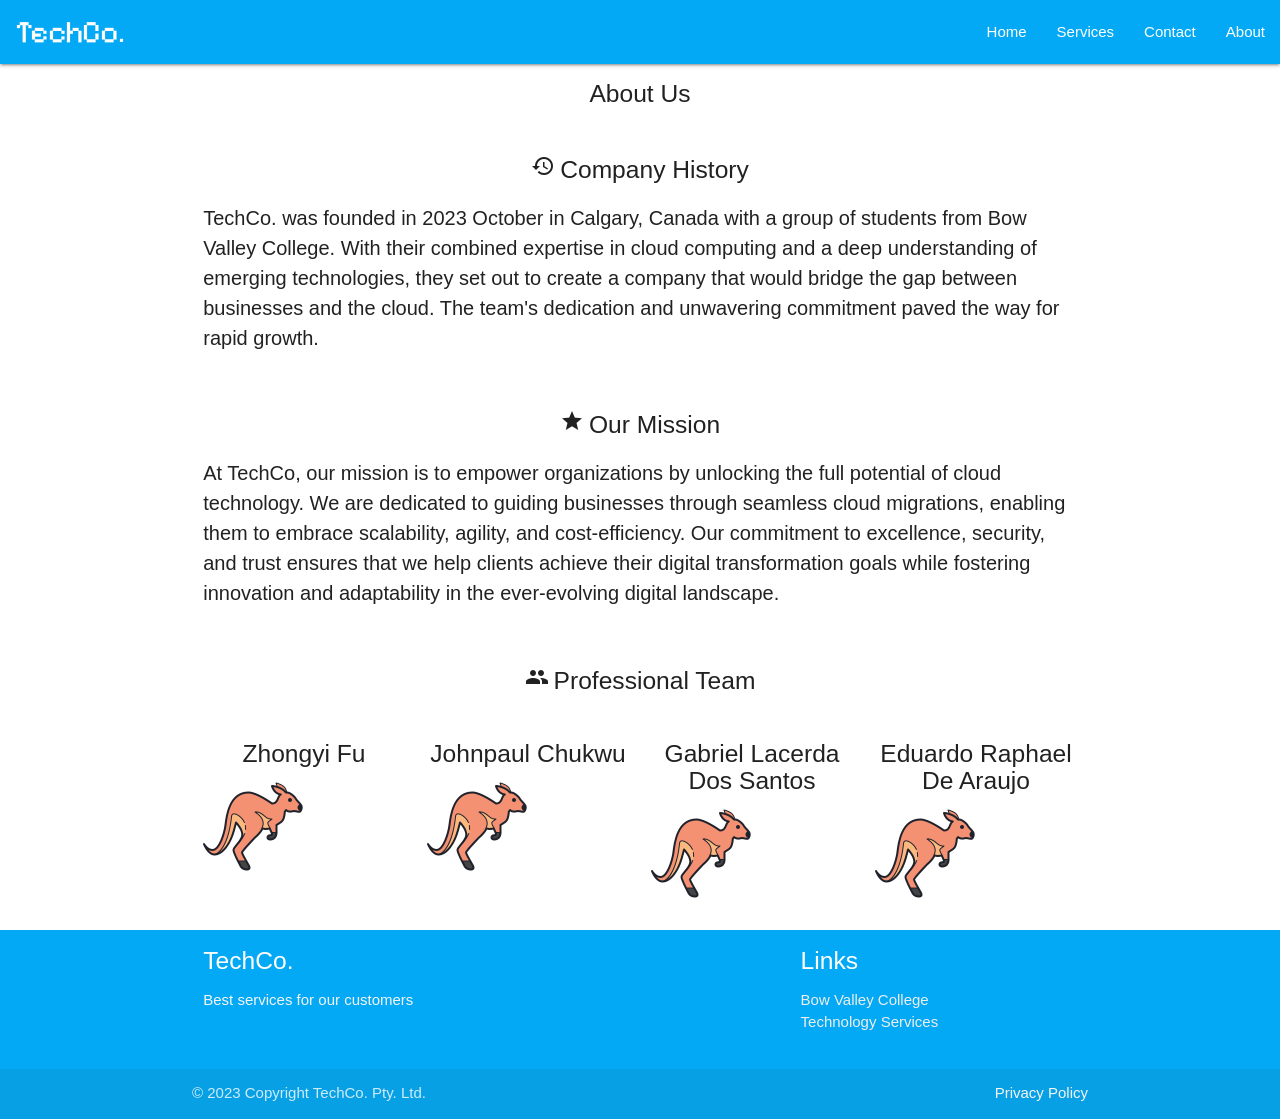
==== about.html @ 7dcfe376 "initial commit" ====
<!DOCTYPE html>
<html>
  <head>
    <!--Import Google Icon Font-->
    <link href="https://fonts.googleapis.com/icon?family=Material+Icons" rel="stylesheet" />
    <link rel="preconnect" href="https://fonts.googleapis.com">
    <link rel="preconnect" href="https://fonts.gstatic.com" crossorigin>
    <link href="https://fonts.googleapis.com/css2?family=Pixelify+Sans&display=swap" rel="stylesheet">
    <!-- Compiled and minified CSS -->
    <link rel="stylesheet" href="https://cdnjs.cloudflare.com/ajax/libs/materialize/1.0.0/css/materialize.min.css">
    <!-- Compiled and minified JavaScript -->
    <script src="https://cdnjs.cloudflare.com/ajax/libs/materialize/1.0.0/js/materialize.min.js"></script>
    <!-- jquery and custom js -->
    <script src="https://ajax.googleapis.com/ajax/libs/jquery/3.6.4/jquery.min.js"></script>
    <script src="./js/script.js"></script>
    <link rel="stylesheet" href="./css/custom.css">
    <!--Let browser know website is optimized for mobile-->
    <meta name="viewport" content="width=device-width, initial-scale=1.0"/>
    <title>About</title>
    <link rel="icon" href="imgs/techco-icon.png">
  </head>
  <main>
    <nav>
      <div class="navbar-fixed light-blue">
            <a href="index.html" class="brand-logo pixel">TechCo.</a>
            <a href="#" data-target="mobile-demo" class="sidenav-trigger"><i class="material-icons">menu</i></a>
            <ul class="right hide-on-med-and-down">
              <li><a href="index.html">Home</a></li>
              <li><a href="services.html">Services</a></li>
              <li><a href="contact.html">Contact</a></li>
              <li><a href="about.html">About</a></li>
            </ul>
      </div>
    </nav>
    <ul class="sidenav light-blue" id="mobile-demo">
      <li><a href="index.html">Home</a></li>
      <li><a href="services.html">Services</a></li>
      <li><a href="contact.html">Contact</a></li>
      <li><a href="about.html">About</a></li>
    </ul>

    <div class="container aboutus">
      <div class="row">
        <div class="col s12">
          <h5 class="center-align">About Us</h5>
        </div>
      </div>

      <div class="row">
        <div class="col s12">
          <h5><i class="material-icons">history</i>Company History</h5>
          <p>TechCo. was founded in 2023 October in Calgary, Canada with a group of students from Bow Valley College.
            With their combined expertise in cloud computing and a deep understanding of emerging technologies, 
            they set out to create a company that would bridge the gap between businesses and the cloud. 
            The team's dedication and unwavering commitment paved the way for rapid growth.
          </p>
        </div>
      </div>
      <div class="row">
        <div class="col s12">
          <h5><i class="material-icons">star</i>Our Mission</h5>
          <p>At TechCo, our mission is to empower organizations by unlocking the full potential of cloud 
            technology. We are dedicated to guiding businesses through seamless cloud migrations, 
            enabling them to embrace scalability, agility, and cost-efficiency. Our commitment to 
            excellence, security, and trust ensures that we help clients achieve their digital 
            transformation goals while fostering innovation and adaptability in the ever-evolving 
            digital landscape.</p>
        </div>
      </div>
      <div class="row">
        <div class="col s12">
          <h5><i class="material-icons">people</i>Professional Team</h5>
        </div>
      </div>
      <div class="row">
        <div class="col s6 l3">
          <h5>Zhongyi Fu</h5>
          <img src="imgs/icons8-kangaroo-100.png" alt="Zhongyi Fu">
        </div>
        <div class="col s6 l3">
          <h5>Johnpaul Chukwu</h5>
          <img src="imgs/icons8-kangaroo-100.png" alt="Johnpaul Chukwu">
        </div>
        <div class="col s6 l3">
          <h5>Gabriel Lacerda Dos Santos</h5>
          <img src="imgs/icons8-kangaroo-100.png" alt="Gabriel Lacerda Dos Santos">
        </div>
        <div class="col s6 l3">
          <h5>Eduardo Raphael De Araujo</h5>
          <img src="imgs/icons8-kangaroo-100.png" alt="Eduardo Raphael De Araujo">
        </div>
      </div>
    </div>

  </main>
  <footer class="page-footer light-blue">
    <div class="container">
      <div class="row">
        <div class="col l6 s12">
          <h5 class="white-text">TechCo.</h5>
          <p class="grey-text text-lighten-4">Best services for our customers</p>
        </div>
        <div class="col l4 offset-l2 s12">
          <h5 class="white-text">Links</h5>
          <ul>
            <li><a class="grey-text text-lighten-3" target="_blank" href="https://bowvalleycollege.ca/">Bow Valley College</a></li>
            <li><a class="grey-text text-lighten-3" target="_blank" href="https://bowvalleycollege.ca/student-resources/technology-services">Technology Services</a></li>
          </ul>
        </div>
      </div>
    </div>
    <div class="footer-copyright">
      <div class="container">
      © 2023 Copyright TechCo. Pty. Ltd.
      <a class="grey-text text-lighten-4 right" href="#!">Privacy Policy</a>
      </div>
    </div>
  </footer>
  
</html>
---- css/custom.css ----
body {
  display: flex;
  min-height: 100vh;
  flex-direction: column;
}

main {
  flex: 1 0 auto;
}

.page-footer {
  padding-top: 0px;
}

.page-footer > row {
  margin-bottom: 0px;
}

.pixel {
  font-family: 'Pixelify Sans', sans-serif;
}

.brand-logo {
  margin-left: 15px;
}

.portfolio h5 {
  text-align: center;
  text-transform: uppercase;
  margin-bottom: 15px;
}

.portfolio h6 {
  margin-bottom: 15px;
}

.parallax-container {
  min-height: 300px;
  line-height: 0;
  height: auto;
}

.parallax img {
  opacity: 0.8 !important;
}

.partners h5 {
  text-align: center;
  margin-bottom: 15px;
}

/* https://www.w3schools.com/howto/howto_css_image_responsive.asp */
.partners img {
  width: 100%;
  height: auto;
}

.services h5 {
  text-align: center;
}


.card-title {
  font-weight: 400 !important;
  text-align: center;
}

.card-title i {
  margin-right: 5px;
}

.aboutus i {
  margin-right: 5px;
}


.aboutus h5 {
  text-align: center;
}

.aboutus p {
  text-align: left;
  font-size: 20px;
}

.contact h5 {
  margin-bottom: 15px;
  text-align: center;
}

.contact p {
  text-align: center;
}

.contact i {
  margin-right: 5px;
}

.sidenav {
  width: 150px;
}
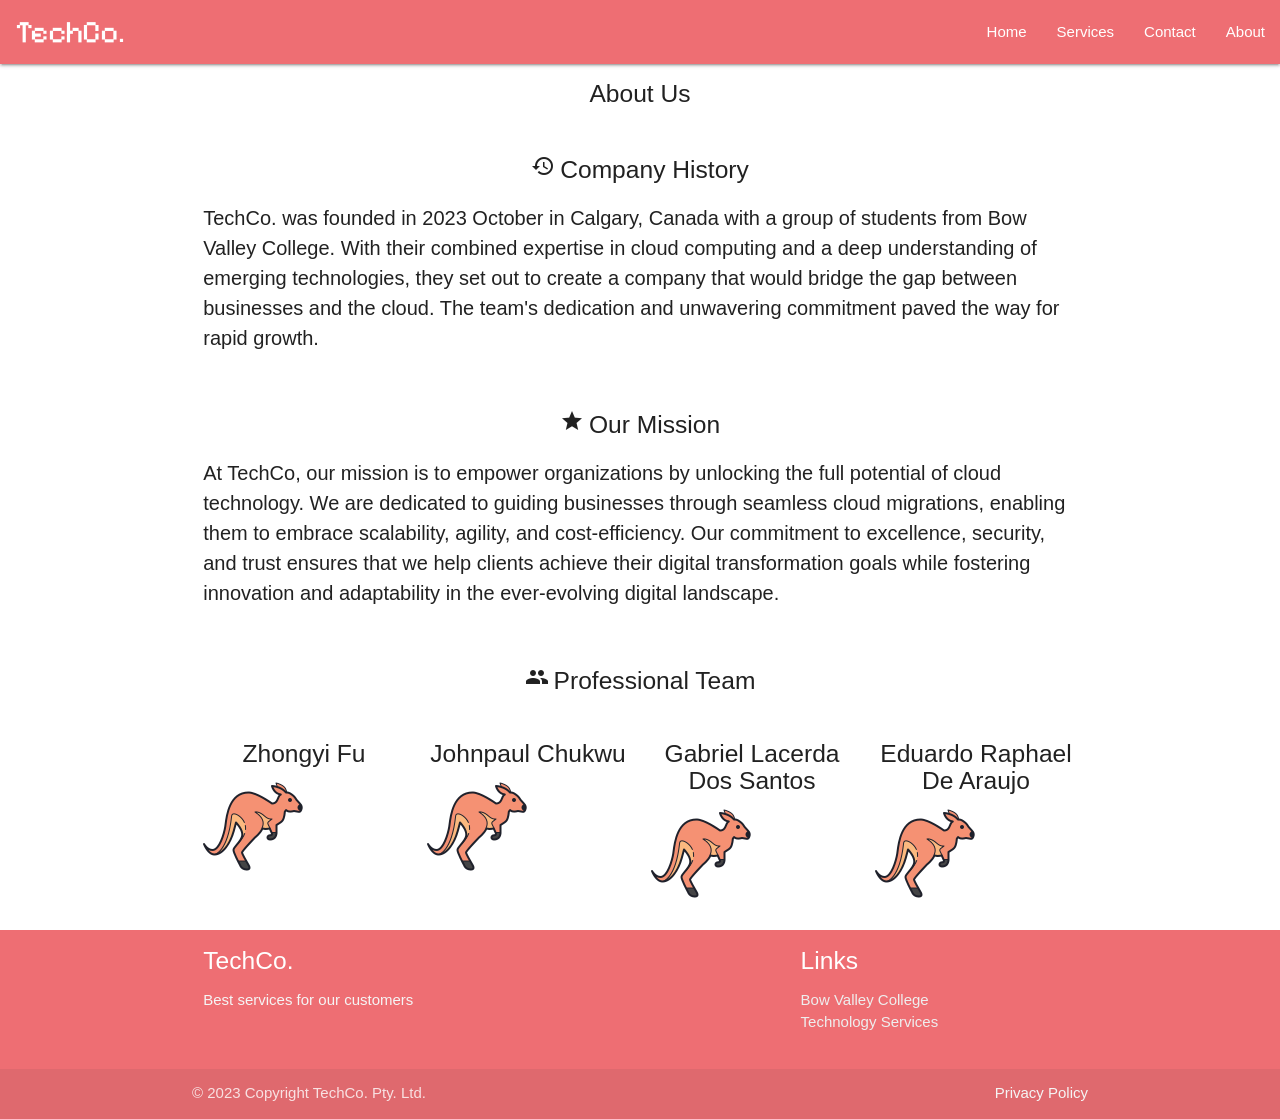
==== commit 5935e172: "change color to yellow" ====
--- a/about.html
+++ b/about.html
@@ -21,7 +21,7 @@
   </head>
   <main>
     <nav>
-      <div class="navbar-fixed light-blue">
+      <div class="navbar-fixed light-yellow">
             <a href="index.html" class="brand-logo pixel">TechCo.</a>
             <a href="#" data-target="mobile-demo" class="sidenav-trigger"><i class="material-icons">menu</i></a>
             <ul class="right hide-on-med-and-down">
@@ -32,7 +32,7 @@
             </ul>
       </div>
     </nav>
-    <ul class="sidenav light-blue" id="mobile-demo">
+    <ul class="sidenav light-yellow" id="mobile-demo">
       <li><a href="index.html">Home</a></li>
       <li><a href="services.html">Services</a></li>
       <li><a href="contact.html">Contact</a></li>
@@ -93,7 +93,7 @@
     </div>
 
   </main>
-  <footer class="page-footer light-blue">
+  <footer class="page-footer light-yellow">
     <div class="container">
       <div class="row">
         <div class="col l6 s12">
